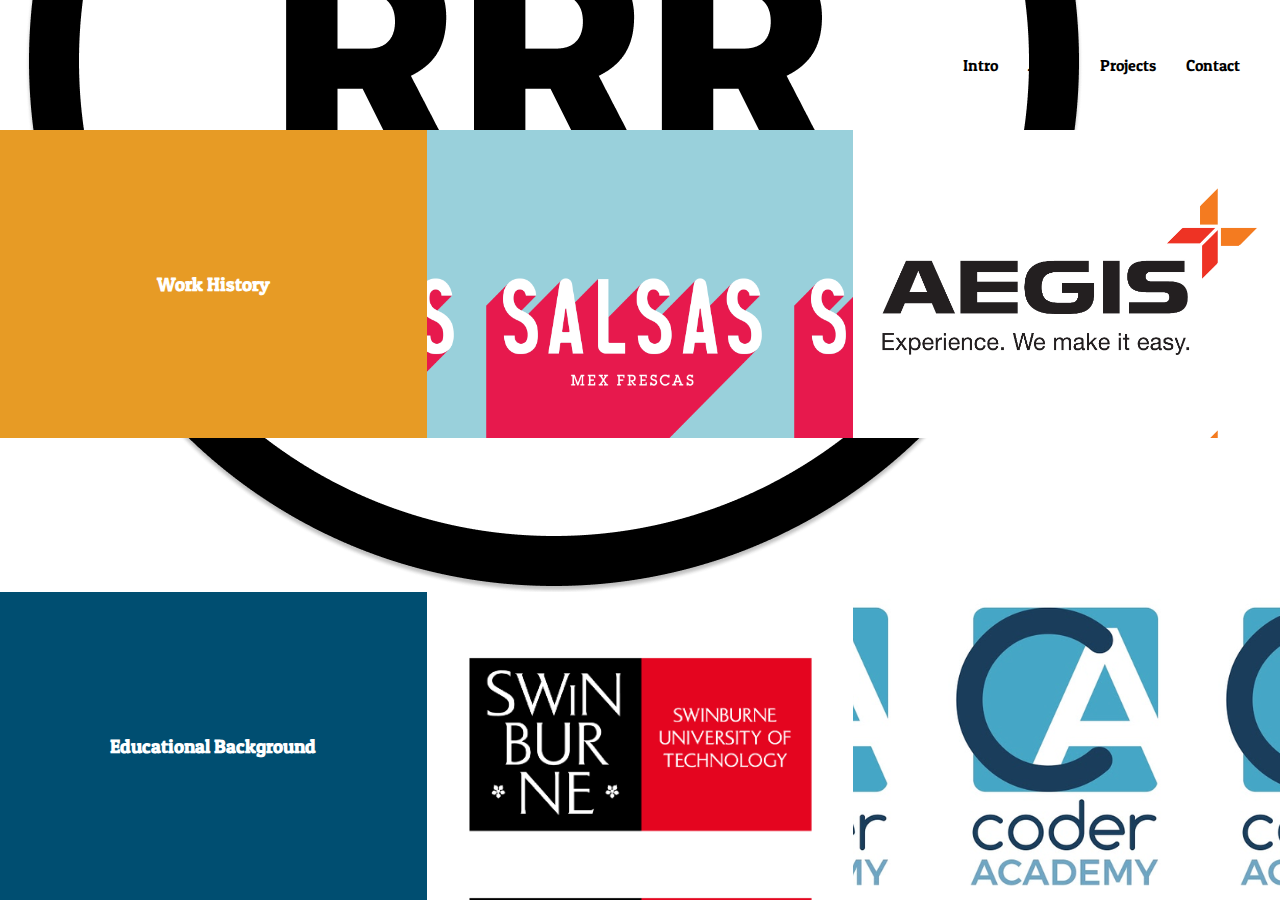
==== about.html @ 3d679bb7 "Finished flip effects" ====
<!DOCTYPE html>
<html lang="en">
<head>
  <meta charset="UTF-8">
  <meta name="viewport" content="width=device-width, initial-scale=1.0">
  <meta http-equiv="X-UA-Compatible" content="ie=edge">
  <title>About</title>
  <link rel="stylesheet" href="css/index.css">
</head>
<body>
  <div class="white-navbar">
    <a href="index.html">
      <div class="navbar-logo">
        <img class="logo" src="./css/img/logo.png" alt="RRR Logo">
      </div>
    </a>
    <div class="navbar-links">
      <a href="intro.html" class="black-link">Intro</a>
      <a href="about.html" class="black-link">About</a>
      <a href="projects.html" class="black-link">Projects</a>
      <a href="contact.html" class="black-link">Contact</a>
    </div>
  </div>
    <div class="main-container-white">
      <div class="about-grid">
        <div class="career-header">
          <h3>Work History</h3>
        </div>
        <div class="flip-card1">
          <div class="flip-card1-inner">
            <div class="job1"></div>
            <div class="job1-back"></div>
          </div>
        </div>
        <div class="flip-card2">
          <div class="flip-card2-inner">
            <div class="job2"></div>
            <div class="job2-back"></div>
          </div>
        </div>
        <div class="education-header">
          <h3>Educational Background</h3>  
        </div>
        <div class="flip-card3">
          <div class="flip-card3-inner">
            <div class="education1"></div>
            <div class="education1-back"></div>
          </div>
        </div>
        <div class="flip-card4">
          <div class="flip-card4-inner">
            <div class="education2"></div>
            <div class="education2-back"></div>
          </div>
        </div>


        
        
      </div>

    </div>         
  </div>

  
</body>
</html>
---- css/index.css ----
@import url('https://fonts.googleapis.com/css?family=Indie+Flower|Pacifico');
@import url('https://fonts.googleapis.com/css?family=Open+Sans+Condensed:300');
@import url('https://fonts.googleapis.com/css?family=Montserrat');
@import url('https://fonts.googleapis.com/css?family=Raleway');
@import url('https://fonts.googleapis.com/css?family=Patua+One');
@import url('https://fonts.googleapis.com/css?family=Roboto');

@import '../css/cards.css';
@import '../css/container.css';
@import '../css/content.css';
@import '../css/footer.css';
@import '../css/navbar.css';

* {
  margin: 0;
}

:root {
  --txt-shadow:     0px 4px 4px rgba(0,0,0,0.5);
  }
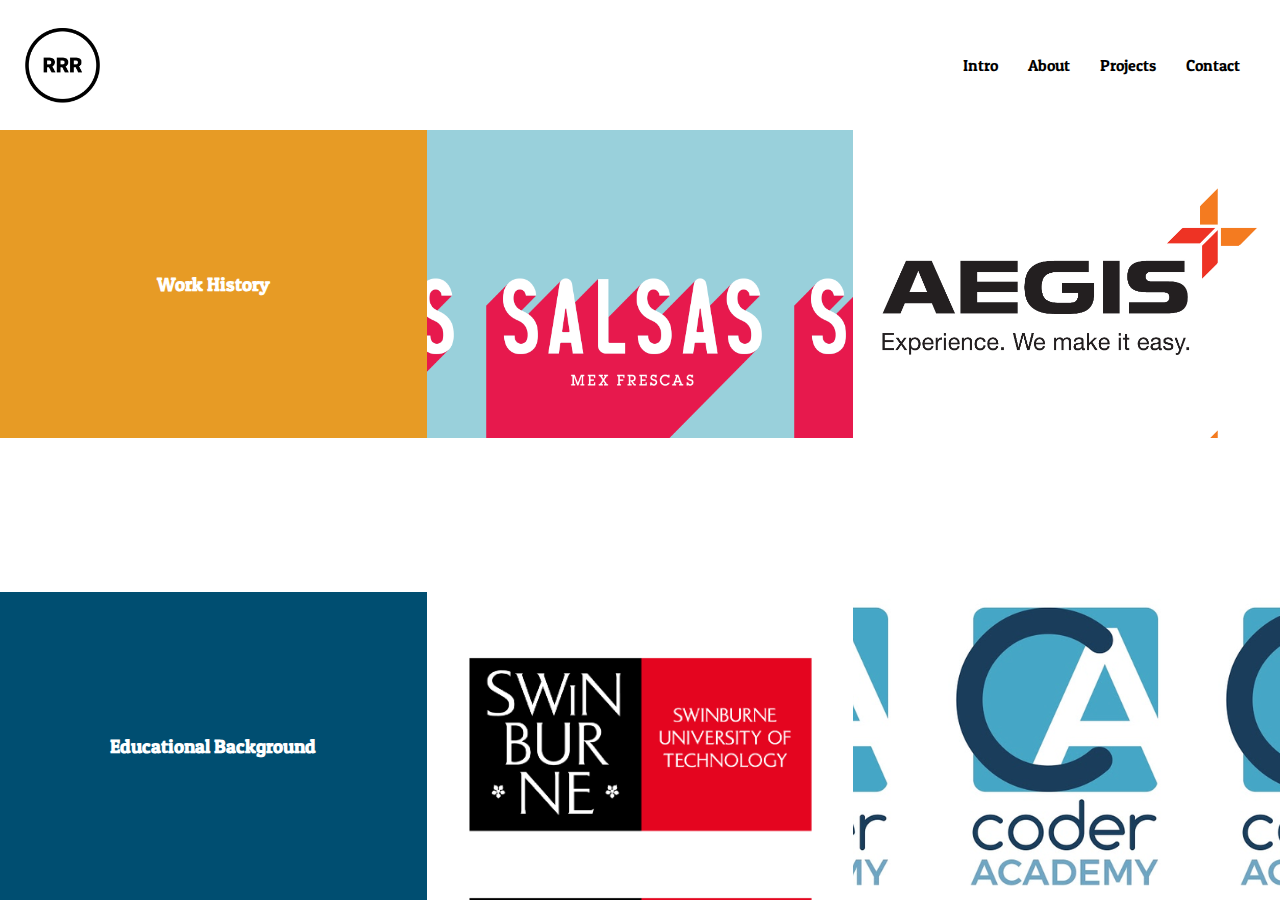
==== commit d7de8ed1: "change logo size" ====
--- a/about.html
+++ b/about.html
@@ -29,13 +29,23 @@
         <div class="flip-card1">
           <div class="flip-card1-inner">
             <div class="job1"></div>
-            <div class="job1-back"></div>
+            <div class="job1-back">
+              <div class="job1-back-content">
+                <h4>Salsas Fresh Mex</h4>
+                <p>Team Leader/Assistant Manager of a Mexican food franchise, g up the store.</p>
+              </div>
+            </div>
           </div>
         </div>
         <div class="flip-card2">
           <div class="flip-card2-inner">
             <div class="job2"></div>
-            <div class="job2-back"></div>
+            <div class="job2-back">
+              <div class="job2-back-content">
+                <h4>Aegis Call Center</h4>
+                <p></p>
+              </div>
+            </div>
           </div>
         </div>
         <div class="education-header">
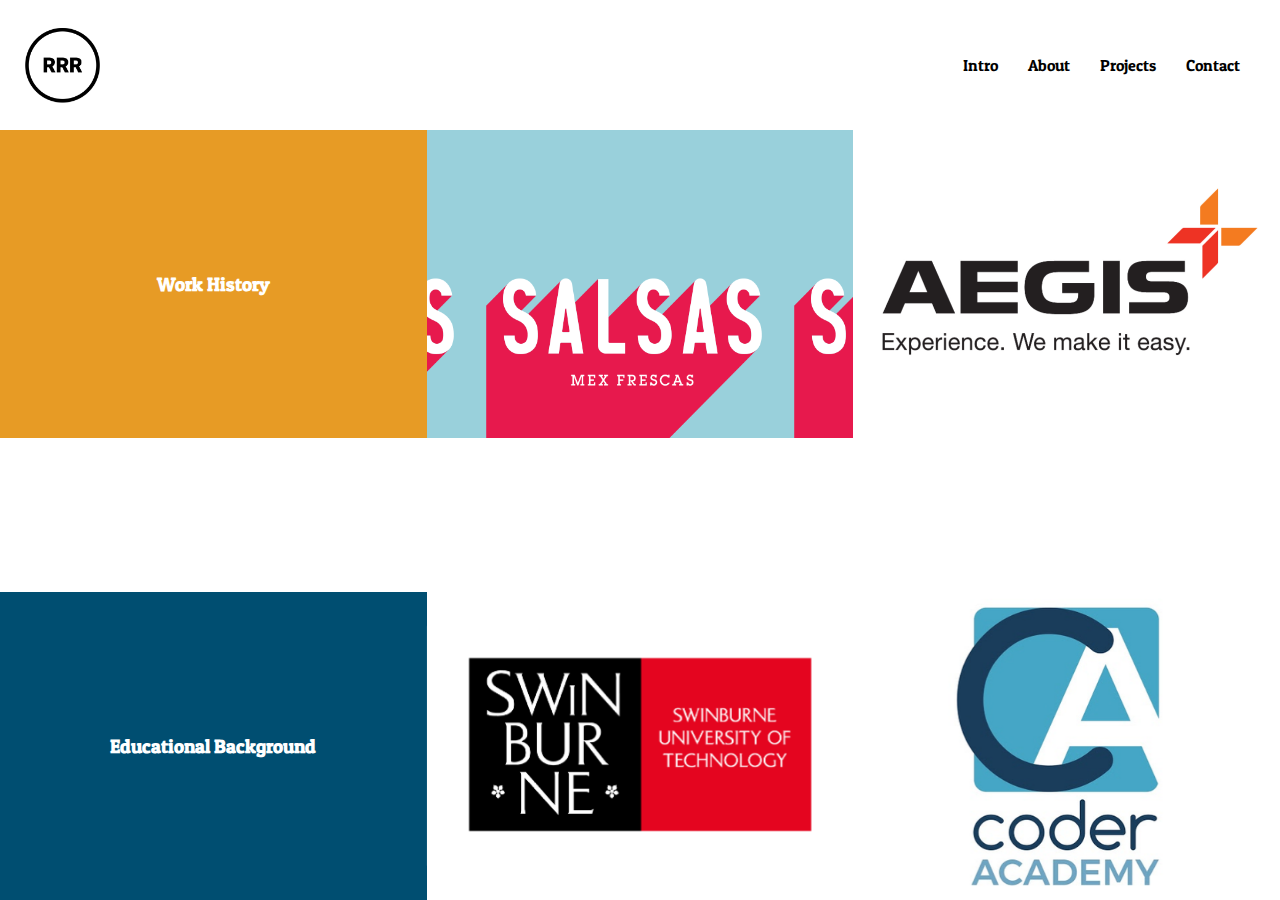
==== commit c4c43a1e: "finished job/education content" ====
--- a/about.html
+++ b/about.html
@@ -32,7 +32,7 @@
             <div class="job1-back">
               <div class="job1-back-content">
                 <h4>Salsas Fresh Mex</h4>
-                <p>Team Leader/Assistant Manager of a Mexican food franchise, g up the store.</p>
+                <p>Team Leader</p>
               </div>
             </div>
           </div>
@@ -43,7 +43,9 @@
             <div class="job2-back">
               <div class="job2-back-content">
                 <h4>Aegis Call Center</h4>
-                <p></p>
+                <h4>(G-Star Campaign)</h4>
+                <p>Customer Service</p>
+                <p>Representative</p>
               </div>
             </div>
           </div>
@@ -54,13 +56,24 @@
         <div class="flip-card3">
           <div class="flip-card3-inner">
             <div class="education1"></div>
-            <div class="education1-back"></div>
+            <div class="education1-back">
+              <div class="education1-back-content">
+                <h4>Bachelor of Commerce (Accounting)</h4>
+                <p>2013 - 2016</p>
+              </div>
+            </div>
           </div>
         </div>
         <div class="flip-card4">
           <div class="flip-card4-inner">
             <div class="education2"></div>
-            <div class="education2-back"></div>
+            <div class="education2-back">
+              <div class="education2-back-content">
+                <h4>Coder Academy</h4>
+                <p>(Fast-Track)</p>
+                <p>2019</p>
+              </div>
+            </div>
           </div>
         </div>
 
--- a/css/index.css
+++ b/css/index.css
@@ -19,4 +19,61 @@
   --txt-shadow:     0px 4px 4px rgba(0,0,0,0.5);
   }
 
-  +  
+@media only screen and (max-width: 435px) {
+  /* .navbar-logo {
+    float: top;
+    display: flex;
+    align-items: center;
+    height: 130px;
+    width: 100px;
+  } */
+  .navbar-links {
+    display: none;
+  }
+
+.job1 {
+  /* border: 2px solid black; */
+  background: url(./img/salsas.png);
+  background-position: center, center;
+  background-repeat: repeat;
+  background-size: contain;
+  /* border-radius: 2%; */
+}
+
+.job2 {
+  height: 100%;
+  width: 100%;
+  background-color: white; 
+  /* border: solid black 2px; */
+  background: url(./img/cc239a-3ad0-82fc0.jpeg);
+  background-position: center;
+  background-repeat: repeat;
+  background-size: contain;
+  /* border-radius: 2%; */
+}
+
+.education1 {  
+  height: 100%;
+  width: 100%;
+  /* border: solid black 2px; */
+  /* border-radius: 2%; */
+  background: url(./img/unilogo.png);
+  background-position: center;
+  background-repeat: repeat;
+  background-size: contain;
+}
+
+.education2 {
+  height: 100%;
+  width: 100%;
+  background-color: white; 
+  /* border: solid black 2px; */
+  /* border-radius: 2%; */
+  background: url(./img/coder.jpg);
+  background-position: center;
+  background-repeat: repeat;
+  background-size: contain;
+}
+  
+}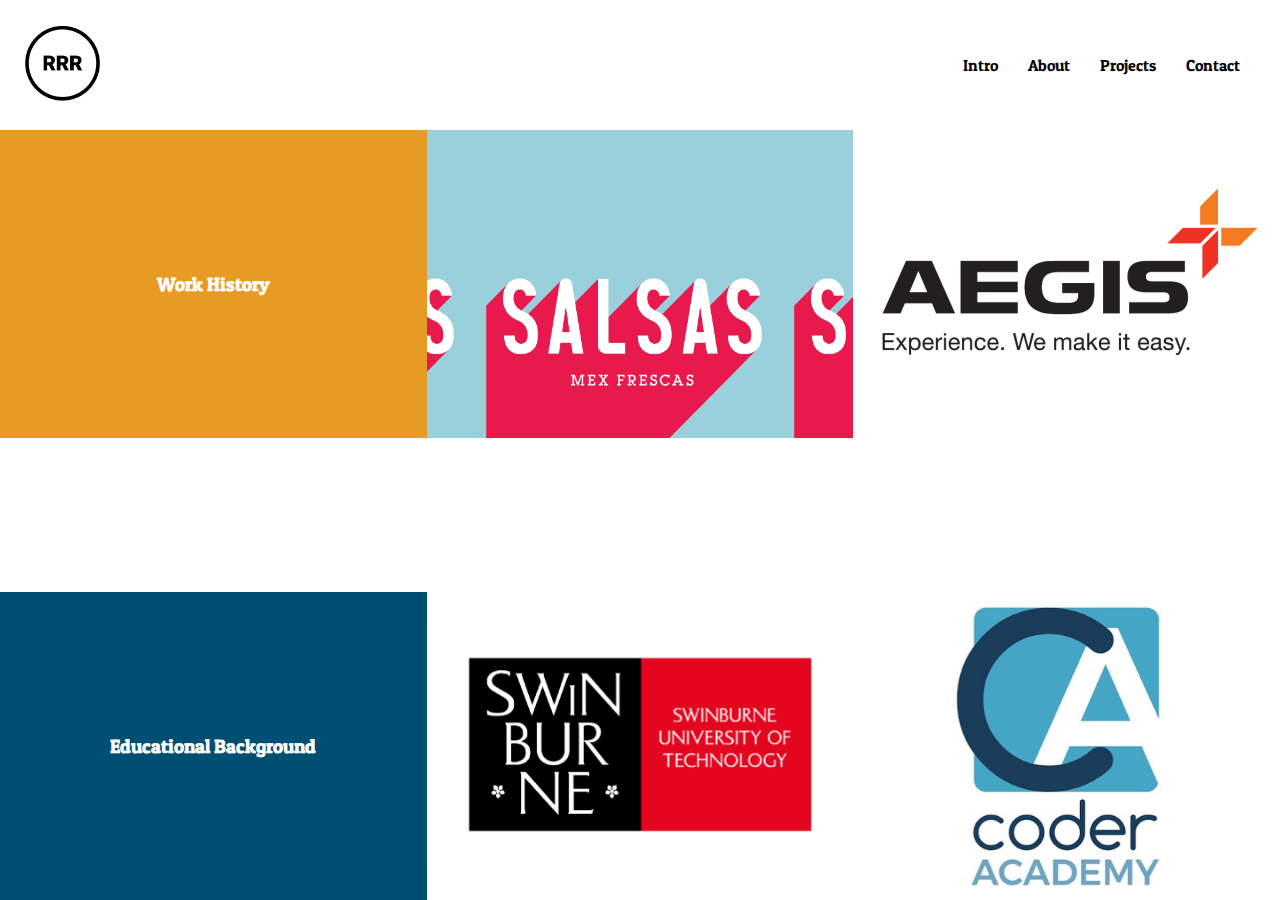
==== commit 6855606f: "border around contact box" ====
--- a/about.html
+++ b/about.html
@@ -9,11 +9,9 @@
 </head>
 <body>
   <div class="white-navbar">
-    <a href="index.html">
-      <div class="navbar-logo">
-        <img class="logo" src="./css/img/logo.png" alt="RRR Logo">
-      </div>
-    </a>
+    <div class="navbar-logo">
+        <a href="index.html"><img class="logo" src="./css/img/logo.png" alt="RRR Logo"></a>
+    </div>
     <div class="navbar-links">
       <a href="intro.html" class="black-link">Intro</a>
       <a href="about.html" class="black-link">About</a>
@@ -33,6 +31,7 @@
               <div class="job1-back-content">
                 <h4>Salsas Fresh Mex</h4>
                 <p>Team Leader</p>
+                <p>2010 - 2014</p>
               </div>
             </div>
           </div>
@@ -43,9 +42,8 @@
             <div class="job2-back">
               <div class="job2-back-content">
                 <h4>Aegis Call Center</h4>
-                <h4>(G-Star Campaign)</h4>
                 <p>Customer Service</p>
-                <p>Representative</p>
+                <p>2015 - 2019</p>
               </div>
             </div>
           </div>
@@ -58,7 +56,8 @@
             <div class="education1"></div>
             <div class="education1-back">
               <div class="education1-back-content">
-                <h4>Bachelor of Commerce (Accounting)</h4>
+                <h4>Bachelor of Commerce</h4>
+                <p>(Accounting)</p>
                 <p>2013 - 2016</p>
               </div>
             </div>
--- a/css/index.css
+++ b/css/index.css
@@ -21,59 +21,28 @@
 
   
 @media only screen and (max-width: 435px) {
-  /* .navbar-logo {
-    float: top;
-    display: flex;
-    align-items: center;
-    height: 130px;
-    width: 100px;
-  } */
-  .navbar-links {
-    display: none;
+  .white-navbar {
+    float: left;
+  }
+  
+  .black-link {
+    margin: 0px 3px;
+    text-decoration: none;
+    color: black;
+    font-family: 'Patua One', cursive;
   }
 
-.job1 {
-  /* border: 2px solid black; */
-  background: url(./img/salsas.png);
-  background-position: center, center;
-  background-repeat: repeat;
-  background-size: contain;
-  /* border-radius: 2%; */
-}
-
-.job2 {
-  height: 100%;
-  width: 100%;
-  background-color: white; 
-  /* border: solid black 2px; */
-  background: url(./img/cc239a-3ad0-82fc0.jpeg);
-  background-position: center;
-  background-repeat: repeat;
-  background-size: contain;
-  /* border-radius: 2%; */
-}
-
-.education1 {  
-  height: 100%;
-  width: 100%;
-  /* border: solid black 2px; */
-  /* border-radius: 2%; */
-  background: url(./img/unilogo.png);
-  background-position: center;
-  background-repeat: repeat;
-  background-size: contain;
-}
-
-.education2 {
-  height: 100%;
-  width: 100%;
-  background-color: white; 
-  /* border: solid black 2px; */
-  /* border-radius: 2%; */
-  background: url(./img/coder.jpg);
-  background-position: center;
-  background-repeat: repeat;
-  background-size: contain;
-}
-  
+  h1 {
+    display: flex;
+    justify-content: center;
+    align-items: center;
+    text-align: center;
+    font-family: 'Patua One', cursive;
+    color: black;
+    /* text-shadow: 0px 4px 4px rgba(0,0,0,0.5); */
+    margin: 0 10px 130px 10px;
+    padding: 20px;
+    font-size: 26px;
+    border: solid black 5px;
+  }
 }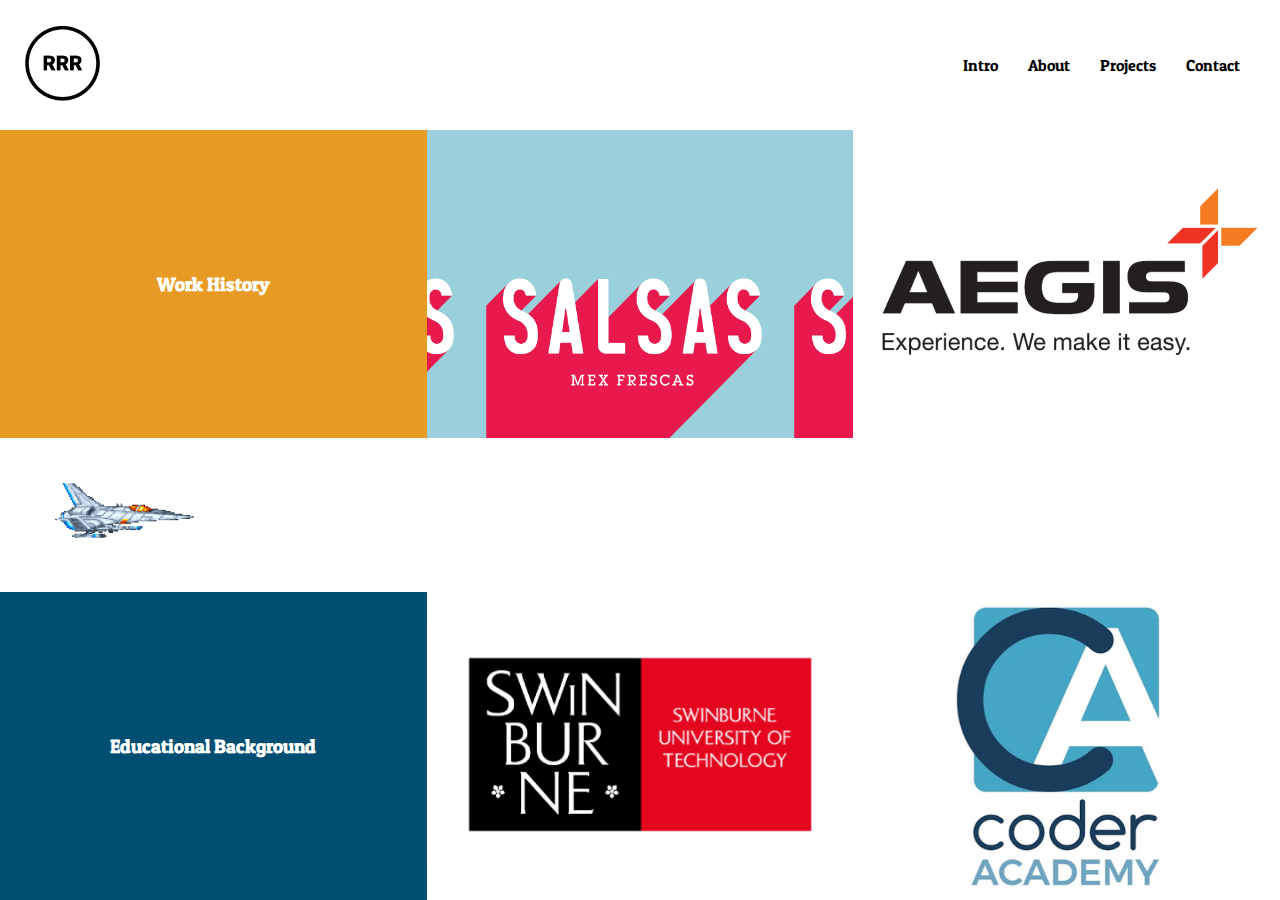
==== commit 3e6288b3: "finished spaceship animation and made website compatible with other browsers" ====
--- a/about.html
+++ b/about.html
@@ -35,6 +35,9 @@
               </div>
             </div>
           </div>
+        </div>
+        <div class="about-spaceship">
+          <img class="spaceship" src="./css/img/200.gif" alt="Spaceship">
         </div>
         <div class="flip-card2">
           <div class="flip-card2-inner">
@@ -75,15 +78,8 @@
             </div>
           </div>
         </div>
-
-
-        
-        
       </div>
-
     </div>         
   </div>
-
-  
 </body>
 </html>--- a/css/index.css
+++ b/css/index.css
@@ -1,9 +1,8 @@
-@import url('https://fonts.googleapis.com/css?family=Indie+Flower|Pacifico');
+@import url('https://fonts.googleapis.com/css?family=Montserrat|Patua+One');
+/* @import url('https://fonts.googleapis.com/css?family=Indie+Flower|Pacifico');
 @import url('https://fonts.googleapis.com/css?family=Open+Sans+Condensed:300');
-@import url('https://fonts.googleapis.com/css?family=Montserrat');
 @import url('https://fonts.googleapis.com/css?family=Raleway');
-@import url('https://fonts.googleapis.com/css?family=Patua+One');
-@import url('https://fonts.googleapis.com/css?family=Roboto');
+@import url('https://fonts.googleapis.com/css?family=Roboto'); */
 
 @import '../css/cards.css';
 @import '../css/container.css';
@@ -15,18 +14,26 @@
   margin: 0;
 }
 
-:root {
+/* :root {
   --txt-shadow:     0px 4px 4px rgba(0,0,0,0.5);
-  }
+  } */
 
   
 @media only screen and (max-width: 435px) {
   .white-navbar {
     float: left;
   }
-  
+
+  .navbar-links {
+  display: flex;
+  justify-content: flex-end;
+  height: 100%;
+  align-items: center;
+  margin: 0 15px 0 0;
+  }
+
   .black-link {
-    margin: 0px 3px;
+    margin: 0px 5px;
     text-decoration: none;
     color: black;
     font-family: 'Patua One', cursive;
@@ -35,14 +42,123 @@
   h1 {
     display: flex;
     justify-content: center;
+    grid-row: 2 / 3; 
+    grid-column: 1 / 4;
     align-items: center;
     text-align: center;
     font-family: 'Patua One', cursive;
     color: black;
-    /* text-shadow: 0px 4px 4px rgba(0,0,0,0.5); */
     margin: 0 10px 130px 10px;
     padding: 20px;
     font-size: 26px;
     border: solid black 5px;
+  } 
+
+  .spaceship {
+    height: 33.3335px;
+    width: 97.5px;
   }
+
+  .index-spaceship {
+    margin-top: 20px;
+    display: flex;
+    justify-content: flex-start;
+    align-items: flex-start;
+    grid-row: 2 / 3; 
+    grid-column: 1 / 4;
+    animation: index 6s linear 1 forwards;
+  }
+
+  .intro-spaceship {
+    display: flex;
+    justify-content: flex-start;
+    align-items: center;
+    grid-row: 2 / 3; 
+    grid-column: 1 / 4;
+    animation: index 6s linear forwards;
+  }
+  
+  .about-spaceship {
+    display: flex;
+    justify-content: flex-start;
+    align-items: center;
+    grid-row: 2 / 3; 
+    grid-column: 1 / 4;
+    animation: index 6s linear forwards;
+  }
+  
+  .projects-spaceship {
+    display: flex;
+    justify-content: flex-start;
+    align-items: center;
+    grid-row: 2 / 3; 
+    grid-column: 1 / 4;
+    animation: index 6s linear forwards;
+  }
+  
+  .contact-spaceship {
+    display: flex;
+    justify-content: flex-start;
+    align-items: flex-start;
+    grid-row: 3 / 4; 
+    grid-column: 1 / 4;
+    animation: index 6s linear forwards;
+  }
+  
+  @keyframes index {
+    99%{
+      opacity: 1;
+      transform: translate(800px)
+    }
+
+    100%{
+      position: absolute;
+      left:-10000px;
+      top: auto;
+      width: 1px;
+      height: 1px;
+      overflow: hidden;
+    }
+  }
+
+  /* @keyframes intro {
+    0%{
+      opacity: 1;
+    }
+  
+    100%{
+      transform: translate(435px)
+    }
+  }
+
+  @keyframes about {
+    0%{
+      opacity: 1;
+    }
+  
+    100%{
+      transform: translate(435px)
+    }
+  }
+
+  @keyframes projects {
+    0%{
+      opacity: 1;
+    }
+  
+    100%{
+      transform: translate(435px)
+    }
+  }
+
+  @keyframes contact {
+    0%{
+      opacity: 1;
+    }
+  
+    100%{
+      transform: translate(435px)
+    }
+  } */
+
 }